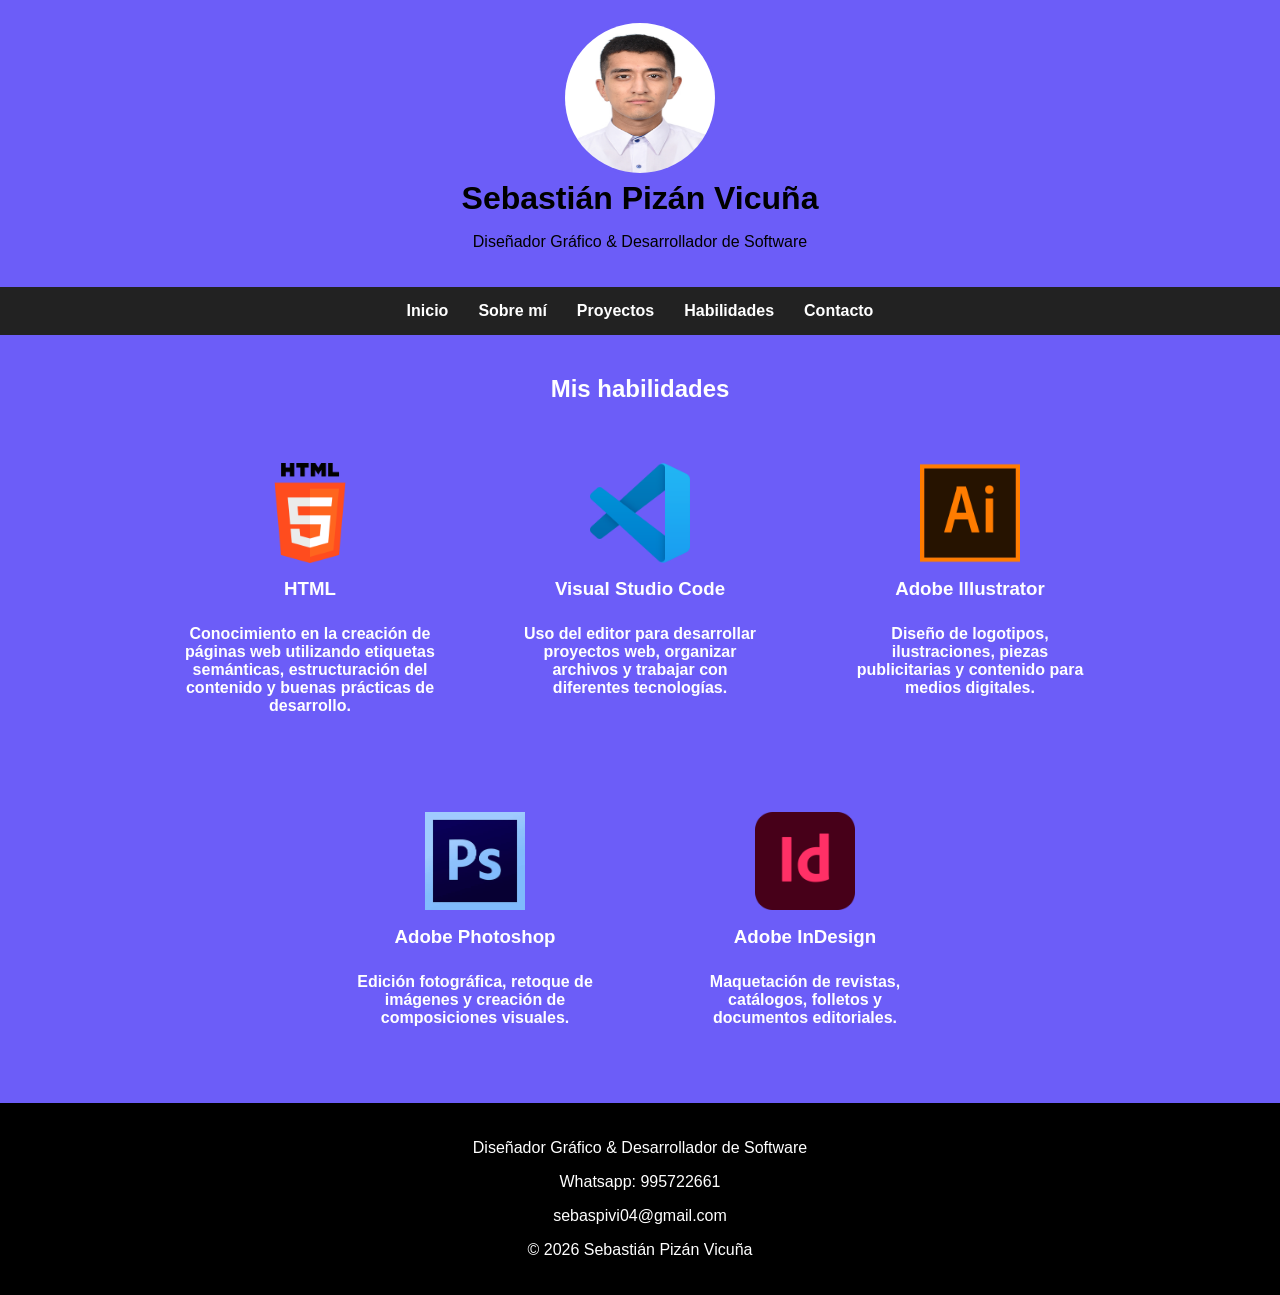
==== habilidades.html @ 8a78feb8 "Proceso de Aprendizaje 04" ====
<!DOCTYPE html>
<html lang="es">
<head>
    <meta charset="UTF-8">
    <meta name="viewport" content="width=device-width, initial-scale=1.0">
    <title>Habilidades</title>
    <link rel="stylesheet" href="styles.css">
</head>
<body>

<header>
    <img src="img/cv.jpg" alt="Foto de Sebastián" class="foto-perfil">
    <h1 id="titulo-principal">Sebastián Pizán Vicuña</h1>
    <p>Diseñador Gráfico & Desarrollador de Software</p>
</header>

<nav class="navbar">
    <ul>
        <li><a href="index.html">Inicio</a></li>
        <li><a href="sobre_mi.html">Sobre mí</a></li>
        <li><a href="#">Proyectos</a></li>
        <li><a href="habilidades.html">Habilidades</a></li>
        <li><a href="#">Contacto</a></li>
    </ul>
</nav>

<main>

<section class="habilidades-detalle">

<h2>Mis habilidades</h2>

<div class="contenedor-habilidades">

<div class="habilidad">
<img src="img/HTML.png" alt="HTML">
<h3>HTML</h3>

<p>
Conocimiento en la creación de páginas web utilizando etiquetas semánticas,
estructuración del contenido y buenas prácticas de desarrollo.
</p>

</div>

<div class="habilidad">
<img src="img/v.png" alt="Visual Studio Code">
<h3>Visual Studio Code</h3>

<p>
Uso del editor para desarrollar proyectos web, organizar archivos y trabajar
con diferentes tecnologías.
</p>

</div>

<div class="habilidad">
<img src="img/ai.webp" alt="Illustrator">
<h3>Adobe Illustrator</h3>

<p>
Diseño de logotipos, ilustraciones, piezas publicitarias y contenido para
medios digitales.
</p>

</div>

<div class="habilidad">
<img src="img/ps.jfif" alt="Photoshop">
<h3>Adobe Photoshop</h3>

<p>
Edición fotográfica, retoque de imágenes y creación de composiciones visuales.
</p>

</div>

<div class="habilidad">
<img src="img/id.png" alt="InDesign">
<h3>Adobe InDesign</h3>

<p>
Maquetación de revistas, catálogos, folletos y documentos editoriales.
</p>

</div>

</div>

</section>

</main>

<footer>
    <p>Diseñador Gráfico & Desarrollador de Software</p>
    <p>Whatsapp: 995722661</p>
    <p>sebaspivi04@gmail.com</p>
    <p>© 2026 Sebastián Pizán Vicuña</p>
</footer>

</body>
</html>
---- styles.css ----
:root {
    --color-principal: rgb(108, 93, 248);
    --color-secundario: #000000;
    --color-texto: #ffffff;
    --color-fondo: rgb(108, 93, 248);
}

body {
    margin: 0;
    padding: 0;
    background-color: var(--color-fondo);
    color: var(--color-texto);
    font-family: Verdana, Geneva, Tahoma, sans-serif;
}

header {
    background-color: var(--color-principal);
    color: var(--color-secundario);
    text-align: center;
    padding: 20px;
}

#titulo-principal {
    margin: 0;
}

.navbar {
    background-color: #222222;
    padding: 15px;
}

.navbar ul {
    list-style: none;
    margin: 0;
    padding: 0;

    display: flex;
    justify-content: center;
    gap: 30px;
}

.navbar a {
    color: rgb(255, 255, 255);
    text-decoration: none;
    font-weight: bold;
    transition: 0.3s;
}

.navbar a:hover {
    color: rgb(108, 93, 248);
    font-size: 18px;
}

.contenido {
    display: flex;
    justify-content: center;
    align-items: center;
    padding: 0;
}

.inicio {
    text-shadow: 2px 2px 5px rgb(0, 0, 0);
    background-image: url("img/perfil.jpg");
    background-size: cover;
    background-position: center;
    background-repeat: no-repeat;

    width: 100%;
    min-height: 500px;

    display: flex;
    justify-content: flex-start;
    align-items: flex-end;

    text-align: left;
    color: rgb(77, 69, 43);

    padding: 10px;
    margin: 0;
}

.foto-perfil{
    width: 150px;
    height: 150px;
    border-radius: 50%;
    border: 3px solid rgb(108, 93, 248);
}

.inicio article {
    max-width: 800px;
}

.sobre-mi{
    width: 80%;
    margin: 40px auto;
    line-height: 1.8;
}

.sobre-mi h2,
.sobre-mi h3{
    color: var(--color-principal);
}

.proyectos {
    text-align: center;
    padding: 40px;
    border-bottom: 3px solid #cccccc;
}

.contenedor-proyectos {
    display: flex;
    justify-content: center;
    gap: 40px;
    flex-wrap: wrap;
}

.proyectos {
    display: flex;
    flex-direction: column;
    align-items: center;
}

.proyectos img {
    width: 300px;
    height: 300px;
    object-fit: contain;
}


.habilidades {
    text-align: center;
    padding: 40px;
    border-bottom: 3px solid #cccccc;
}

.contenedor-habilidades {
    display: flex;
    justify-content: center;
    gap: 40px;
    flex-wrap: wrap;
}

.habilidad {
    display: flex;
    flex-direction: column;
    align-items: center;
}

.habilidad img {
    width: 100px;
    height: 100px;
    object-fit: contain;
}

.habilidad p {
    margin-top: 10px;
    font-weight: bold;
}

.habilidades-detalle{
    width: 90%;
    margin: 40px auto;
}

.habilidades-detalle h2{
    text-align: center;
    margin-bottom: 40px;
}

.habilidad{
    width: 250px;
    padding: 20px;
    text-align: center;
    transition: .4s;
    cursor: pointer;
}

.habilidad img{
    width: 100px;
    height: 100px;
    object-fit: contain;
}

.habilidad h3{
    margin: 15px 0;
}

footer {
    background-color: #000000;
    color: white;
    text-align: center;
    padding: 20px;
}

.habilidad{
    transition: .4s;
    cursor: pointer;
}

.habilidad img{
    transition: .4s;
}

.habilidad:hover{
    background-color: white;
    border-radius: 20px;
    box-shadow: 0 15px 30px rgba(0,0,0,.3);
}

.habilidad:hover img{
    transform: rotate(360deg);
}

.habilidad:hover h3,
.habilidad:hover p{
    color: #000000;
}

.presentacion{
    display: flex;
    align-items: center;
    justify-content: space-between;
    gap: 40px;
}

.texto-presentacion{
    flex: 1;
}

.imagen-presentacion img{
    width: 280px;
    border-radius: 12px;
    box-shadow: 0 5px 15px rgba(0,0,0,.3);
}

.objetivos{
    display: flex;
    align-items: center;
    justify-content: space-between;
    gap: 40px;
}

.texto-objetivos{
    flex: 1;
}

.imagen-objetivos img{
    width: 280px;
    border-radius: 12px;
    box-shadow: 0 5px 15px rgba(0,0,0,.3);
}
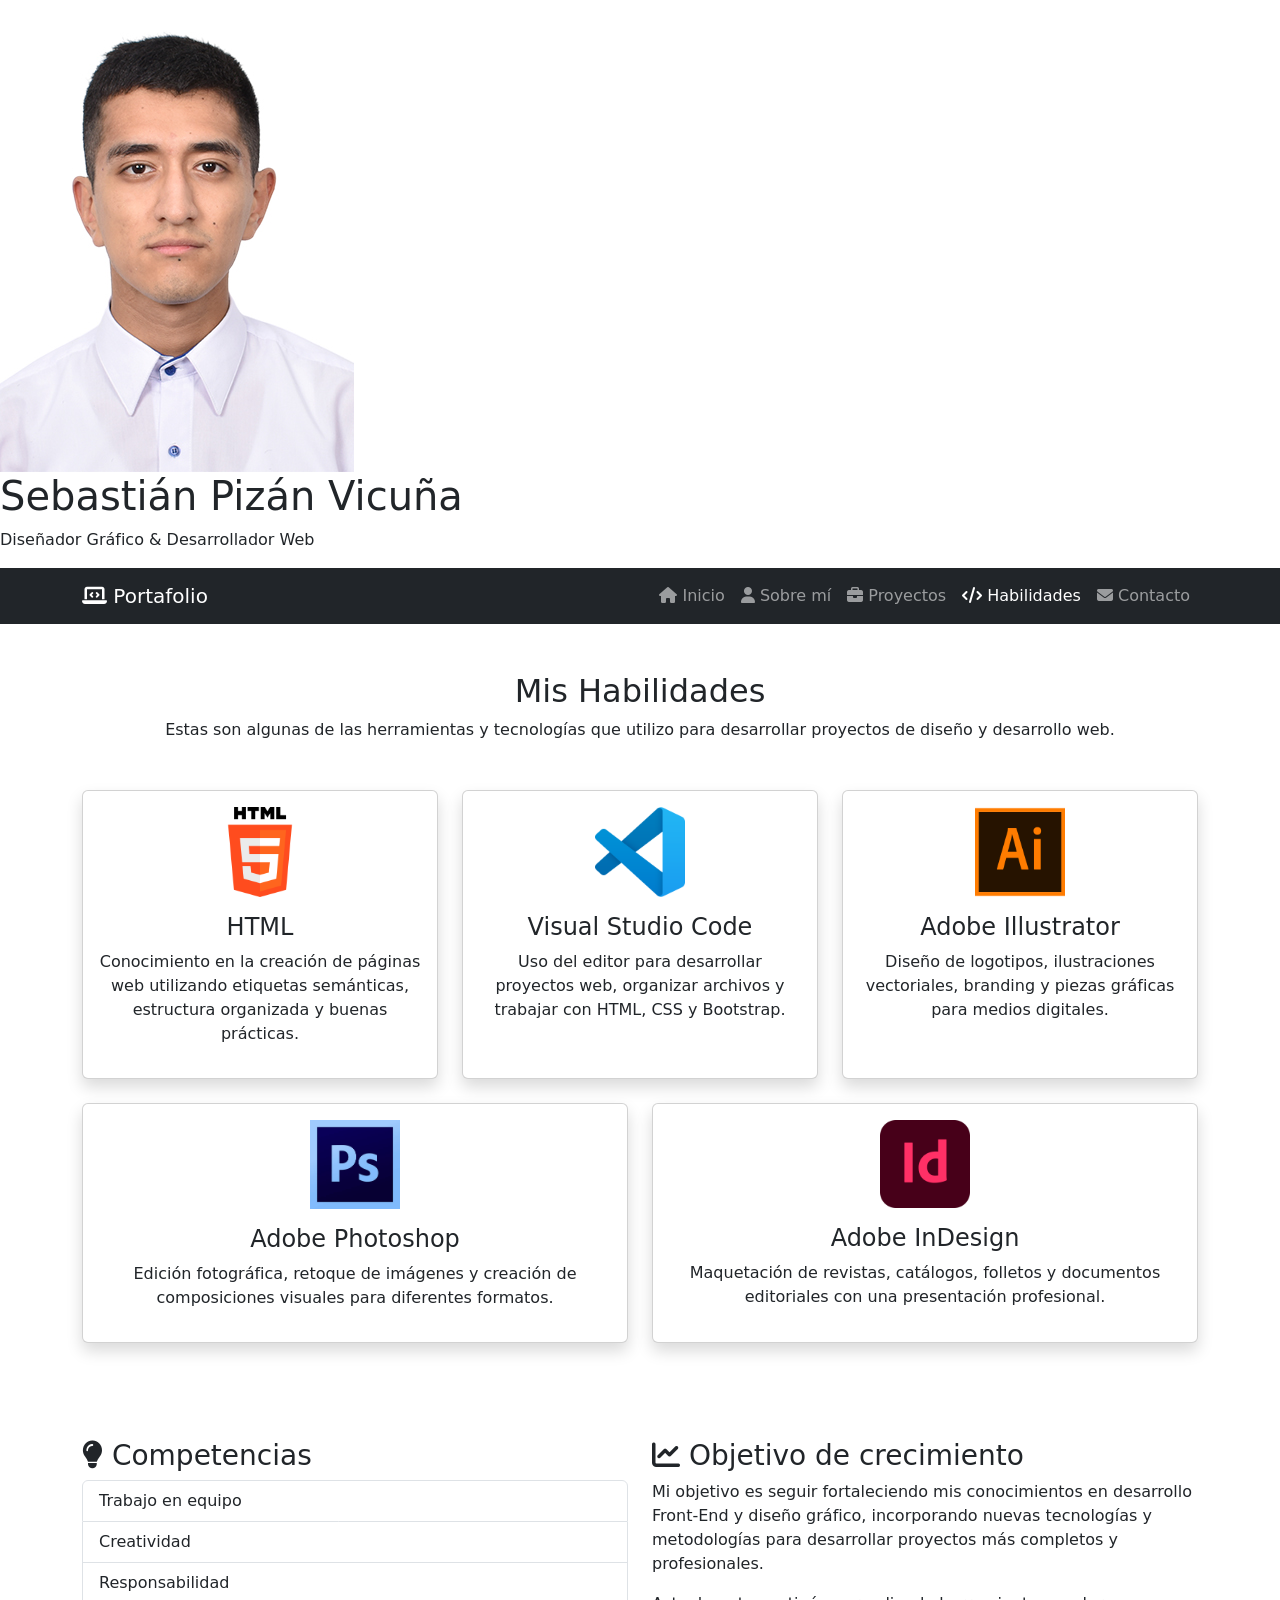
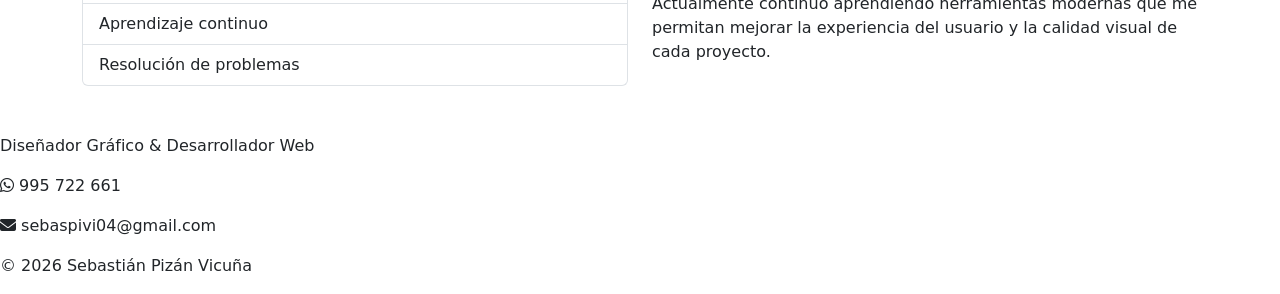
==== commit 66091463: "Evaluación Integral" ====
--- a/habilidades.html
+++ b/habilidades.html
@@ -1,102 +1,301 @@
-<!DOCTYPE html>
+<!doctype html>
 <html lang="es">
-<head>
-    <meta charset="UTF-8">
-    <meta name="viewport" content="width=device-width, initial-scale=1.0">
-    <title>Habilidades</title>
-    <link rel="stylesheet" href="styles.css">
-</head>
-<body>
-
-<header>
-    <img src="img/cv.jpg" alt="Foto de Sebastián" class="foto-perfil">
-    <h1 id="titulo-principal">Sebastián Pizán Vicuña</h1>
-    <p>Diseñador Gráfico & Desarrollador de Software</p>
-</header>
-
-<nav class="navbar">
-    <ul>
-        <li><a href="index.html">Inicio</a></li>
-        <li><a href="sobre_mi.html">Sobre mí</a></li>
-        <li><a href="#">Proyectos</a></li>
-        <li><a href="habilidades.html">Habilidades</a></li>
-        <li><a href="#">Contacto</a></li>
-    </ul>
-</nav>
-
-<main>
-
-<section class="habilidades-detalle">
-
-<h2>Mis habilidades</h2>
-
-<div class="contenedor-habilidades">
-
-<div class="habilidad">
-<img src="img/HTML.png" alt="HTML">
-<h3>HTML</h3>
-
-<p>
-Conocimiento en la creación de páginas web utilizando etiquetas semánticas,
-estructuración del contenido y buenas prácticas de desarrollo.
-</p>
-
-</div>
-
-<div class="habilidad">
-<img src="img/v.png" alt="Visual Studio Code">
-<h3>Visual Studio Code</h3>
-
-<p>
-Uso del editor para desarrollar proyectos web, organizar archivos y trabajar
-con diferentes tecnologías.
-</p>
-
-</div>
-
-<div class="habilidad">
-<img src="img/ai.webp" alt="Illustrator">
-<h3>Adobe Illustrator</h3>
-
-<p>
-Diseño de logotipos, ilustraciones, piezas publicitarias y contenido para
-medios digitales.
-</p>
-
-</div>
-
-<div class="habilidad">
-<img src="img/ps.jfif" alt="Photoshop">
-<h3>Adobe Photoshop</h3>
-
-<p>
-Edición fotográfica, retoque de imágenes y creación de composiciones visuales.
-</p>
-
-</div>
-
-<div class="habilidad">
-<img src="img/id.png" alt="InDesign">
-<h3>Adobe InDesign</h3>
-
-<p>
-Maquetación de revistas, catálogos, folletos y documentos editoriales.
-</p>
-
-</div>
-
-</div>
-
-</section>
-
-</main>
-
-<footer>
-    <p>Diseñador Gráfico & Desarrollador de Software</p>
-    <p>Whatsapp: 995722661</p>
-    <p>sebaspivi04@gmail.com</p>
-    <p>© 2026 Sebastián Pizán Vicuña</p>
-</footer>
-
-</body>
-</html>+  <head>
+    <meta charset="UTF-8" />
+    <meta name="viewport" content="width=device-width, initial-scale=1.0" />
+
+    <title>Habilidades | Sebastián Pizán Vicuña</title>
+
+    <!-- Bootstrap -->
+    <link
+      href="https://cdn.jsdelivr.net/npm/bootstrap@5.3.7/dist/css/bootstrap.min.css"
+      rel="stylesheet"
+    />
+
+    <!-- Font Awesome -->
+    <link
+      rel="stylesheet"
+      href="https://cdnjs.cloudflare.com/ajax/libs/font-awesome/6.7.2/css/all.min.css"
+    />
+
+    <!-- Google Fonts -->
+    <link
+      href="https://fonts.googleapis.com/css2?family=Poppins:wght@300;400;600;700&display=swap"
+      rel="stylesheet"
+    />
+
+    <!-- AOS -->
+    <link href="https://unpkg.com/aos@2.3.4/dist/aos.css" rel="stylesheet" />
+
+    <!-- CSS -->
+    <link rel="stylesheet" href="css/styles.css" />
+  </head>
+
+  <body>
+    <header>
+      <img src="img/cv.jpg" alt="Foto de Sebastián" class="foto-perfil" />
+
+      <h1 id="titulo-principal">Sebastián Pizán Vicuña</h1>
+
+      <p>Diseñador Gráfico & Desarrollador Web</p>
+    </header>
+
+    <nav class="navbar navbar-expand-lg navbar-dark bg-dark sticky-top">
+      <div class="container">
+        <a class="navbar-brand" href="index.html">
+          <i class="fa-solid fa-laptop-code"></i> Portafolio
+        </a>
+
+        <button
+          class="navbar-toggler"
+          type="button"
+          data-bs-toggle="collapse"
+          data-bs-target="#menu"
+        >
+          <span class="navbar-toggler-icon"></span>
+        </button>
+
+        <div class="collapse navbar-collapse" id="menu">
+          <ul class="navbar-nav ms-auto">
+            <li class="nav-item">
+              <a class="nav-link" href="index.html">
+                <i class="fa-solid fa-house"></i> Inicio
+              </a>
+            </li>
+
+            <li class="nav-item">
+              <a class="nav-link" href="sobre_mi.html">
+                <i class="fa-solid fa-user"></i> Sobre mí
+              </a>
+            </li>
+
+            <li class="nav-item">
+              <a class="nav-link" href="proyectos.html">
+                <i class="fa-solid fa-briefcase"></i> Proyectos
+              </a>
+            </li>
+
+            <li class="nav-item">
+              <a class="nav-link active" href="habilidades.html">
+                <i class="fa-solid fa-code"></i> Habilidades
+              </a>
+            </li>
+
+            <li class="nav-item">
+              <a class="nav-link" href="contacto.html">
+                <i class="fa-solid fa-envelope"></i> Contacto
+              </a>
+            </li>
+          </ul>
+        </div>
+      </div>
+    </nav>
+
+    <main>
+      <section class="container py-5">
+        <div class="text-center mb-5" data-aos="fade-down">
+          <h2>Mis Habilidades</h2>
+
+          <p>
+            Estas son algunas de las herramientas y tecnologías que utilizo para
+            desarrollar proyectos de diseño y desarrollo web.
+          </p>
+        </div>
+
+        <div class="row g-4">
+          <!-- HTML -->
+
+          <div class="col-md-6 col-lg-4" data-aos="zoom-in">
+            <div class="card h-100 shadow text-center">
+              <div class="card-body">
+                <img
+                  src="img/HTML.png"
+                  class="img-fluid mb-3"
+                  style="width: 90px"
+                />
+
+                <h4>HTML</h4>
+
+                <p>
+                  Conocimiento en la creación de páginas web utilizando
+                  etiquetas semánticas, estructura organizada y buenas
+                  prácticas.
+                </p>
+              </div>
+            </div>
+          </div>
+
+          <!-- VS -->
+
+          <div
+            class="col-md-6 col-lg-4"
+            data-aos="zoom-in"
+            data-aos-delay="100"
+          >
+            <div class="card h-100 shadow text-center">
+              <div class="card-body">
+                <img
+                  src="img/v.png"
+                  class="img-fluid mb-3"
+                  style="width: 90px"
+                />
+
+                <h4>Visual Studio Code</h4>
+
+                <p>
+                  Uso del editor para desarrollar proyectos web, organizar
+                  archivos y trabajar con HTML, CSS y Bootstrap.
+                </p>
+              </div>
+            </div>
+          </div>
+
+          <!-- Illustrator -->
+
+          <div
+            class="col-md-6 col-lg-4"
+            data-aos="zoom-in"
+            data-aos-delay="200"
+          >
+            <div class="card h-100 shadow text-center">
+              <div class="card-body">
+                <img
+                  src="img/ai.webp"
+                  class="img-fluid mb-3"
+                  style="width: 90px"
+                />
+
+                <h4>Adobe Illustrator</h4>
+
+                <p>
+                  Diseño de logotipos, ilustraciones vectoriales, branding y
+                  piezas gráficas para medios digitales.
+                </p>
+              </div>
+            </div>
+          </div>
+
+          <!-- Photoshop -->
+
+          <div class="col-md-6 col-lg-6" data-aos="zoom-in">
+            <div class="card h-100 shadow text-center">
+              <div class="card-body">
+                <img
+                  src="img/ps.jfif"
+                  class="img-fluid mb-3"
+                  style="width: 90px"
+                />
+
+                <h4>Adobe Photoshop</h4>
+
+                <p>
+                  Edición fotográfica, retoque de imágenes y creación de
+                  composiciones visuales para diferentes formatos.
+                </p>
+              </div>
+            </div>
+          </div>
+
+          <!-- InDesign -->
+
+          <div
+            class="col-md-6 col-lg-6"
+            data-aos="zoom-in"
+            data-aos-delay="100"
+          >
+            <div class="card h-100 shadow text-center">
+              <div class="card-body">
+                <img
+                  src="img/id.png"
+                  class="img-fluid mb-3"
+                  style="width: 90px"
+                />
+
+                <h4>Adobe InDesign</h4>
+
+                <p>
+                  Maquetación de revistas, catálogos, folletos y documentos
+                  editoriales con una presentación profesional.
+                </p>
+              </div>
+            </div>
+          </div>
+        </div>
+      </section>
+
+      <section class="container py-5">
+        <div class="row">
+          <div class="col-lg-6" data-aos="fade-right">
+            <h3>
+              <i class="fa-solid fa-lightbulb"></i>
+
+              Competencias
+            </h3>
+
+            <ul class="list-group">
+              <li class="list-group-item">Trabajo en equipo</li>
+
+              <li class="list-group-item">Creatividad</li>
+
+              <li class="list-group-item">Responsabilidad</li>
+
+              <li class="list-group-item">Aprendizaje continuo</li>
+
+              <li class="list-group-item">Resolución de problemas</li>
+            </ul>
+          </div>
+
+          <div class="col-lg-6" data-aos="fade-left">
+            <h3>
+              <i class="fa-solid fa-chart-line"></i>
+
+              Objetivo de crecimiento
+            </h3>
+
+            <p>
+              Mi objetivo es seguir fortaleciendo mis conocimientos en
+              desarrollo Front-End y diseño gráfico, incorporando nuevas
+              tecnologías y metodologías para desarrollar proyectos más
+              completos y profesionales.
+            </p>
+
+            <p>
+              Actualmente continúo aprendiendo herramientas modernas que me
+              permitan mejorar la experiencia del usuario y la calidad visual de
+              cada proyecto.
+            </p>
+          </div>
+        </div>
+      </section>
+    </main>
+
+    <footer>
+      <p>Diseñador Gráfico & Desarrollador Web</p>
+
+      <p>
+        <i class="fa-brands fa-whatsapp"></i>
+
+        995 722 661
+      </p>
+
+      <p>
+        <i class="fa-solid fa-envelope"></i>
+
+        sebaspivi04@gmail.com
+      </p>
+
+      <p>© 2026 Sebastián Pizán Vicuña</p>
+    </footer>
+
+    <script src="https://cdn.jsdelivr.net/npm/bootstrap@5.3.7/dist/js/bootstrap.bundle.min.js"></script>
+
+    <script src="https://unpkg.com/aos@2.3.4/dist/aos.js"></script>
+
+    <script>
+      AOS.init({
+        duration: 1000,
+        once: true,
+      });
+    </script>
+  </body>
+</html>
